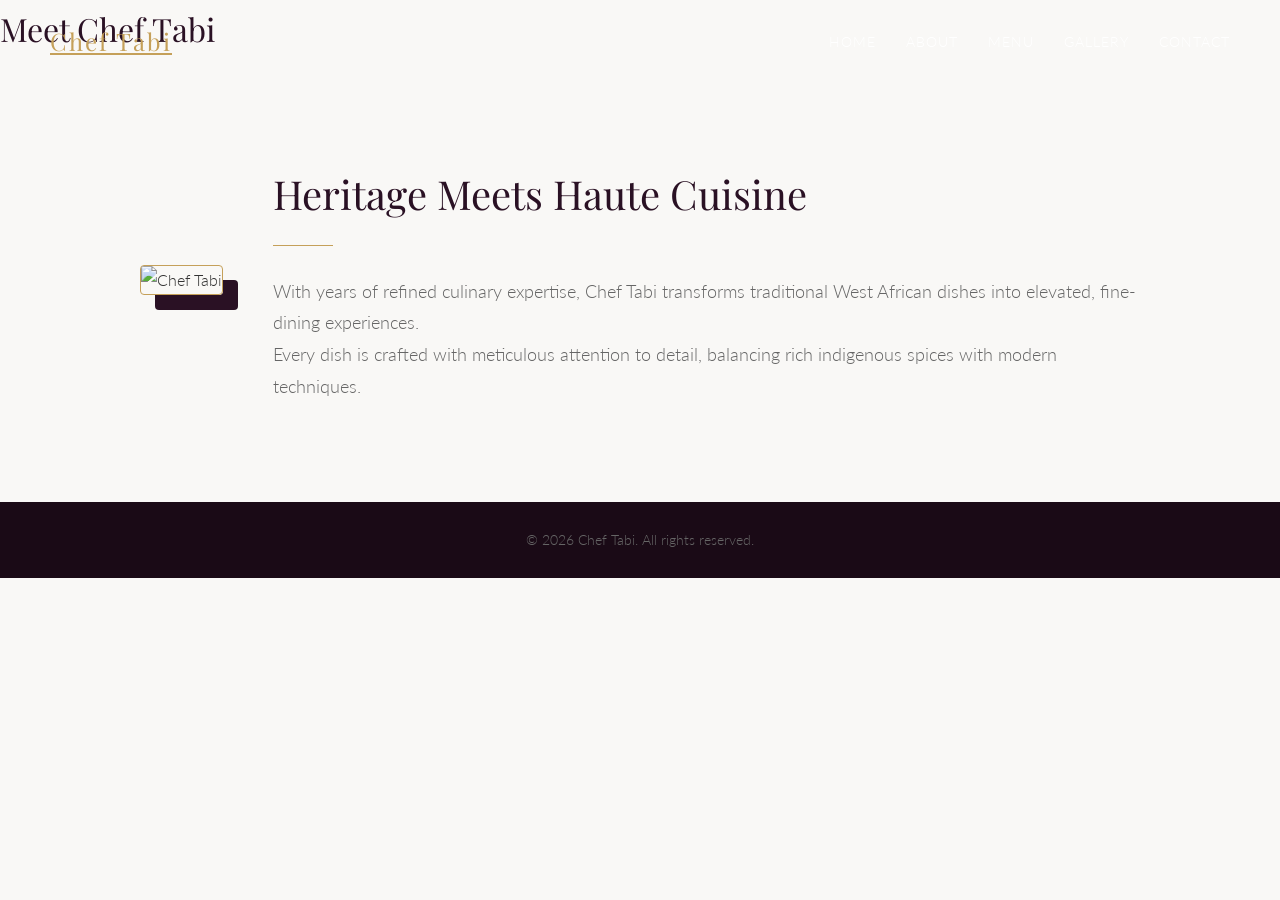
==== about.html @ 267b25b7 "Add about.html with Chef Tabi's information" ====
<!DOCTYPE html>
<html lang="en">
<head>
    <meta charset="UTF-8">
    <meta name="viewport" content="width=device-width, initial-scale=1.0">
    <title>About | Chef Tabi</title>
    <link rel="stylesheet" href="style.css">
    <link href="https://fonts.googleapis.com/css2?family=Lato:wght@300;400&family=Playfair+Display:wght@400;600&display=swap" rel="stylesheet">
</head>
<body>
    <header class="navbar">
        <a href="index.html" class="nav-brand">Chef Tabi</a>
        <ul class="nav-links">
            <li><a href="index.html" class="nav-link">Home</a></li>
            <li><a href="about.html" class="nav-link active">About</a></li>
            <li><a href="menu.html" class="nav-link">Menu</a></li>
            <li><a href="gallery.html" class="nav-link">Gallery</a></li>
            <li><a href="contact.html" class="nav-link">Contact</a></li>
        </ul>
    </header>

    <div class="page-banner">
        <h1>Meet Chef Tabi</h1>
    </div>

    <main>
        <section>
            <div class="about-container">
                <div>
                    <img src="images/profile.jpg" alt="Chef Tabi" class="profile-img">
                </div>
                <div class="about-text">
                    <h2>Heritage Meets Haute Cuisine</h2>
                    <div class="divider" style="margin-left: 0;"></div>
                    <p>With years of refined culinary expertise, Chef Tabi transforms traditional West African dishes into elevated, fine-dining experiences.</p>
                    <p>Every dish is crafted with meticulous attention to detail, balancing rich indigenous spices with modern techniques.</p>
                </div>
            </div>
        </section>
    </main>

    <footer>
        <p>&copy; 2026 Chef Tabi. All rights reserved.</p>
    </footer>
</body>
</html>
---- style.css ----
/* Color Palette & Variables */
:root {
    --purple-dark: #2A1124;
    --purple-light: #4A2341; 
    --gold: #C5A059; 
    --bg-light: #F9F8F6;
    --text-main: #333333;
    --text-muted: #666666;
}

* {
    margin: 0;
    padding: 0;
    box-sizing: border-box;
}

html {
    scroll-behavior: smooth;
}

body {
    font-family: 'Lato', sans-serif;
    line-height: 1.8;
    color: var(--text-main);
    background-color: var(--bg-light);
    font-weight: 300;
}

h1, h2, h3 {
    font-family: 'Playfair Display', serif;
    font-weight: 400;
    color: var(--purple-dark);
}

/* Sticky Navbar */
.navbar {
    position: fixed;
    top: 0;
    left: 0;
    width: 100%;
    display: flex;
    justify-content: space-between;
    align-items: center;
    padding: 20px 50px;
    z-index: 1000;
    transition: all 0.4s ease;
}

.navbar.scrolled {
    background-color: rgba(42, 17, 36, 0.95);
    backdrop-filter: blur(10px);
    padding: 15px 50px;
    box-shadow: 0 4px 20px rgba(0, 0, 0, 0.2);
}

.nav-brand {
    font-family: 'Playfair Display', serif;
    font-size: 1.5rem;
    color: var(--gold);
    letter-spacing: 2px;
}

.nav-links {
    display: flex;
    list-style: none;
    gap: 30px;
}

.nav-link {
    color: #ffffff;
    text-decoration: none;
    font-size: 0.9rem;
    letter-spacing: 1px;
    text-transform: uppercase;
    transition: color 0.3s ease;
}

.nav-link:hover {
    color: var(--gold);
}

.nav-toggle {
    display: none;
    background: none;
    border: none;
    color: var(--gold);
    font-size: 1.5rem;
    cursor: pointer;
}

/* Hero Section */
.hero {
    background: linear-gradient(rgba(42, 17, 36, 0.75), rgba(42, 17, 36, 0.75)), url('images/hero-bg.jpg') center/cover;
    height: 85vh;
    display: flex;
    align-items: center;
    justify-content: center;
    text-align: center;
    color: #ffffff;
    border-bottom: 4px solid var(--gold);
    padding: 0 20px;
    margin-top: 0;
}

.hero h1 {
    font-size: 3.5rem;
    margin-bottom: 10px;
    letter-spacing: 4px;
    color: #ffffff;
}

.hero .subtitle {
    font-size: 1rem;
    margin-bottom: 30px;
    letter-spacing: 2px;
    text-transform: uppercase;
    color: var(--gold);
}

/* Buttons */
.btn {
    display: inline-block;
    padding: 12px 35px;
    background-color: transparent;
    color: var(--gold);
    text-decoration: none;
    border: 1px solid var(--gold);
    text-transform: uppercase;
    letter-spacing: 1px;
    font-size: 0.85rem;
    transition: all 0.4s ease;
}

.btn:hover {
    background-color: var(--gold);
    color: var(--purple-dark);
}

/* Sections */
section {
    padding: 100px 20px;
    text-align: center;
}

section h2 {
    font-size: 2.5rem;
    margin-bottom: 15px;
}

.divider {
    height: 1px;
    width: 60px;
    background-color: var(--gold);
    margin: 0 auto 30px auto;
}

.section-hint {
    font-size: 0.9rem;
    color: var(--text-muted);
    font-style: italic;
    margin-bottom: 30px;
}

/* About Section */
.about {
    background-color: #ffffff;
}

.about-container {
    max-width: 1000px;
    margin: 0 auto;
    display: flex;
    align-items: center;
    gap: 50px;
    text-align: left;
    flex-wrap: wrap;
}

.profile-frame {
    flex: 1 1 350px;
}

.profile-img {
    width: 100%;
    max-width: 400px;
    border-radius: 4px;
    border: 1px solid var(--gold);
    box-shadow: 15px 15px 0px var(--purple-dark);
    display: block;
    margin: 0 auto;
}

.about-text {
    flex: 1 1 400px;
}

.about-text h3 {
    font-size: 1.8rem;
    margin-bottom: 20px;
    color: var(--purple-dark);
}

.about-text p {
    font-size: 1.1rem;
    color: var(--text-muted);
}

/* Gallery Grid & Cards */
.grid {
    display: flex;
    flex-wrap: wrap;
    justify-content: center;
    gap: 30px;
    max-width: 1100px;
    margin: 0 auto;
}

.card {
    background: #ffffff;
    width: 320px;
    cursor: pointer;
    transition: transform 0.4s ease, box-shadow 0.4s ease;
    border: 1px solid #eaeaea;
    overflow: hidden;
}

.card:hover {
    transform: translateY(-8px);
    box-shadow: 0 15px 30px rgba(42, 17, 36, 0.15);
}

.card-img-wrapper {
    position: relative;
    overflow: hidden;
    height: 220px;
}

.card-img-wrapper img {
    width: 100%;
    height: 100%;
    object-fit: cover;
    border-bottom: 2px solid var(--gold);
    transition: transform 0.5s ease;
}

.card:hover .card-img-wrapper img {
    transform: scale(1.08);
}

.card-img-wrapper .overlay {
    position: absolute;
    top: 0;
    left: 0;
    width: 100%;
    height: 100%;
    background: rgba(42, 17, 36, 0.6);
    display: flex;
    align-items: center;
    justify-content: center;
    color: var(--gold);
    font-size: 1.8rem;
    opacity: 0;
    transition: opacity 0.4s ease;
}

.card:hover .card-img-wrapper .overlay {
    opacity: 1;
}

.card h3 {
    padding: 20px;
    font-size: 1.15rem;
    line-height: 1.4;
}

/* Modal Lightbox */
.modal {
    display: none;
    position: fixed;
    z-index: 2000;
    left: 0;
    top: 0;
    width: 100%;
    height: 100%;
    background-color: rgba(10, 5, 9, 0.9);
    backdrop-filter: blur(8px);
    align-items: center;
    justify-content: center;
    opacity: 0;
    transition: opacity 0.3s ease;
}

.modal.active {
    display: flex;
    opacity: 1;
}

.modal-content {
    background-color: var(--purple-dark);
    color: #ffffff;
    padding: 30px;
    border: 1px solid var(--gold);
    max-width: 500px;
    width: 90%;
    text-align: center;
    border-radius: 4px;
    position: relative;
}

.modal-content img {
    width: 100%;
    height: 250px;
    object-fit: cover;
    border-bottom: 2px solid var(--gold);
    margin-bottom: 20px;
}

.modal-content h3 {
    color: var(--gold);
    margin-bottom: 10px;
    font-size: 1.5rem;
}

.modal-content p {
    color: #d1d1d1;
    font-size: 0.95rem;
}

.modal-close {
    position: absolute;
    top: 15px;
    right: 20px;
    color: var(--gold);
    font-size: 2rem;
    cursor: pointer;
}

/* Contact Section */
.contact {
    background-color: var(--purple-dark);
    color: #ffffff;
}

.contact h2 { color: var(--gold); }
.contact p { color: #e0e0e0; margin-bottom: 10px; }
.contact .contact-info {
    font-size: 1.2rem;
    font-family: 'Playfair Display', serif;
    margin-top: 20px;
    color: var(--gold);
}

.contact-actions { margin: 30px 0 20px 0; }
.whatsapp-btn { display: inline-flex; align-items: center; gap: 10px; }

.social-links {
    margin-top: 35px;
    display: flex;
    justify-content: center;
    gap: 18px;
}

.social-links a {
    display: flex;
    align-items: center;
    justify-content: center;
    width: 44px;
    height: 44px;
    border-radius: 50%;
    border: 1px solid var(--gold);
    color: var(--gold);
    font-size: 1.2rem;
    text-decoration: none;
    transition: all 0.3s ease;
}

.social-links a:hover {
    background-color: var(--gold);
    color: var(--purple-dark);
    transform: translateY(-4px);
}

footer {
    text-align: center;
    padding: 25px;
    background-color: #1a0a16;
    color: var(--text-muted);
    font-size: 0.9rem;
}

/* Scroll Animations CSS */
.reveal, .reveal-left, .reveal-right, .reveal-card {
    opacity: 0;
    transition: all 0.8s ease-out;
}

.reveal { transform: translateY(40px); }
.reveal-left { transform: translateX(-50px); }
.reveal-right { transform: translateX(50px); }
.reveal-card { transform: translateY(30px); }

.reveal.active, .reveal-left.active, .reveal-right.active, .reveal-card.active {
    opacity: 1;
    transform: translate(0);
}

/* Mobile Responsive Adjustments */
@media (max-width: 768px) {
    .navbar { padding: 15px 25px; }
    .nav-toggle { display: block; }
    .nav-links {
        position: absolute;
        top: 100%;
        left: 0;
        width: 100%;
        background-color: var(--purple-dark);
        flex-direction: column;
        padding: 20px 0;
        text-align: center;
        display: none;
        border-top: 1px solid var(--purple-light);
    }
    .nav-links.active { display: flex; }
    .hero h1 { font-size: 2.5rem; }
    .about-container { flex-direction: column; text-align: center; }
}
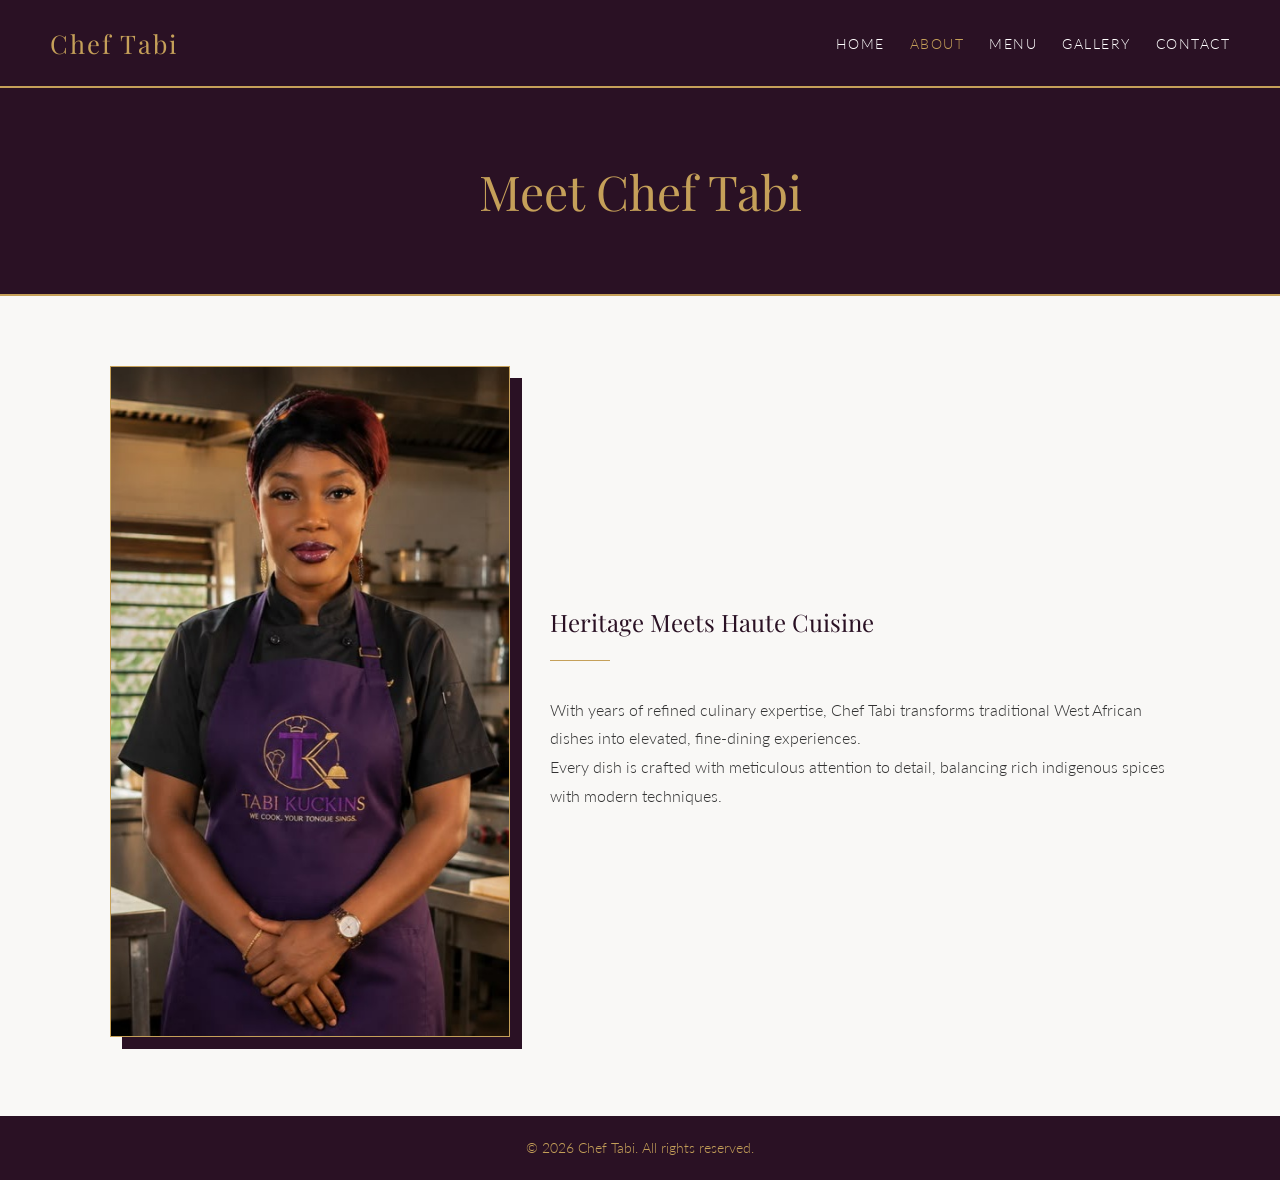
==== commit 5f734b2f: "Update profile image source in about.html" ====
--- a/about.html
+++ b/about.html
@@ -27,7 +27,7 @@
         <section>
             <div class="about-container">
                 <div>
-                    <img src="images/profile.jpg" alt="Chef Tabi" class="profile-img">
+                    <img src="profile.jpg" alt="Chef Tabi" class="profile-img">
                 </div>
                 <div class="about-text">
                     <h2>Heritage Meets Haute Cuisine</h2>
--- a/style.css
+++ b/style.css
@@ -14,16 +14,15 @@
     box-sizing: border-box;
 }
 
-html {
-    scroll-behavior: smooth;
-}
-
 body {
     font-family: 'Lato', sans-serif;
     line-height: 1.8;
     color: var(--text-main);
     background-color: var(--bg-light);
     font-weight: 300;
+    display: flex;
+    flex-direction: column;
+    min-height: 100vh;
 }
 
 h1, h2, h3 {
@@ -32,89 +31,99 @@
     color: var(--purple-dark);
 }
 
-/* Sticky Navbar */
+/* Header & Navigation */
 .navbar {
-    position: fixed;
-    top: 0;
-    left: 0;
-    width: 100%;
+    background-color: var(--purple-dark);
     display: flex;
     justify-content: space-between;
     align-items: center;
     padding: 20px 50px;
-    z-index: 1000;
-    transition: all 0.4s ease;
-}
-
-.navbar.scrolled {
-    background-color: rgba(42, 17, 36, 0.95);
-    backdrop-filter: blur(10px);
-    padding: 15px 50px;
-    box-shadow: 0 4px 20px rgba(0, 0, 0, 0.2);
+    border-bottom: 2px solid var(--gold);
 }
 
 .nav-brand {
     font-family: 'Playfair Display', serif;
-    font-size: 1.5rem;
-    color: var(--gold);
+    font-size: 1.6rem;
+    color: var(--gold);
+    text-decoration: none;
     letter-spacing: 2px;
 }
 
 .nav-links {
     display: flex;
     list-style: none;
-    gap: 30px;
+    gap: 25px;
 }
 
 .nav-link {
     color: #ffffff;
     text-decoration: none;
-    font-size: 0.9rem;
-    letter-spacing: 1px;
+    font-size: 0.85rem;
+    letter-spacing: 1.5px;
     text-transform: uppercase;
     transition: color 0.3s ease;
 }
 
-.nav-link:hover {
-    color: var(--gold);
-}
-
-.nav-toggle {
-    display: none;
-    background: none;
-    border: none;
-    color: var(--gold);
-    font-size: 1.5rem;
-    cursor: pointer;
-}
-
-/* Hero Section */
+.nav-link:hover, .nav-link.active {
+    color: var(--gold);
+}
+
+/* Hero Section (Home Page) */
 .hero {
-    background: linear-gradient(rgba(42, 17, 36, 0.75), rgba(42, 17, 36, 0.75)), url('images/hero-bg.jpg') center/cover;
-    height: 85vh;
-    display: flex;
-    align-items: center;
-    justify-content: center;
-    text-align: center;
-    color: #ffffff;
-    border-bottom: 4px solid var(--gold);
+    background: linear-gradient(rgba(42, 17, 36, 0.75), rgba(42, 17, 36, 0.75)), url('hero-bg.jpg') center/cover;
+    height: 75vh;
+    display: flex;
+    align-items: center;
+    justify-content: center;
+    text-align: center;
+    color: #ffffff;
     padding: 0 20px;
-    margin-top: 0;
 }
 
 .hero h1 {
     font-size: 3.5rem;
-    margin-bottom: 10px;
+    color: #ffffff;
     letter-spacing: 4px;
-    color: #ffffff;
 }
 
 .hero .subtitle {
     font-size: 1rem;
-    margin-bottom: 30px;
     letter-spacing: 2px;
     text-transform: uppercase;
     color: var(--gold);
+    margin: 15px 0 30px;
+}
+
+/* Page Header Banner (For Inner Pages) */
+.page-banner {
+    background-color: var(--purple-dark);
+    padding: 60px 20px;
+    text-align: center;
+    color: #ffffff;
+    border-bottom: 2px solid var(--gold);
+}
+
+.page-banner h1 {
+    color: var(--gold);
+    font-size: 3rem;
+}
+
+/* Main Content & Sections */
+main {
+    flex: 1;
+}
+
+section {
+    padding: 70px 20px;
+    max-width: 1100px;
+    margin: 0 auto;
+}
+
+.divider {
+    height: 1px;
+    width: 60px;
+    background-color: var(--gold);
+    margin: 15px auto 35px auto;
 }
 
 /* Buttons */
@@ -136,291 +145,106 @@
     color: var(--purple-dark);
 }
 
-/* Sections */
-section {
-    padding: 100px 20px;
-    text-align: center;
-}
-
-section h2 {
-    font-size: 2.5rem;
-    margin-bottom: 15px;
-}
-
-.divider {
-    height: 1px;
-    width: 60px;
-    background-color: var(--gold);
-    margin: 0 auto 30px auto;
-}
-
-.section-hint {
-    font-size: 0.9rem;
+/* Grid & Cards */
+.grid {
+    display: flex;
+    flex-wrap: wrap;
+    justify-content: center;
+    gap: 30px;
+}
+
+.card {
+    background: #ffffff;
+    width: 320px;
+    border: 1px solid #eaeaea;
+    overflow: hidden;
+    text-align: center;
+}
+
+.card img {
+    width: 100%;
+    height: 220px;
+    object-fit: cover;
+    border-bottom: 2px solid var(--gold);
+}
+
+.card-content {
+    padding: 20px;
+}
+
+.card h3 {
+    font-size: 1.2rem;
+    margin-bottom: 10px;
+}
+
+.card p {
+    font-size: 0.95rem;
     color: var(--text-muted);
-    font-style: italic;
-    margin-bottom: 30px;
-}
-
-/* About Section */
-.about {
-    background-color: #ffffff;
-}
-
+}
+
+/* About Layout */
 .about-container {
-    max-width: 1000px;
-    margin: 0 auto;
-    display: flex;
-    align-items: center;
-    gap: 50px;
-    text-align: left;
+    display: flex;
+    align-items: center;
+    gap: 40px;
     flex-wrap: wrap;
-}
-
-.profile-frame {
-    flex: 1 1 350px;
 }
 
 .profile-img {
     width: 100%;
     max-width: 400px;
-    border-radius: 4px;
     border: 1px solid var(--gold);
-    box-shadow: 15px 15px 0px var(--purple-dark);
-    display: block;
-    margin: 0 auto;
+    box-shadow: 12px 12px 0px var(--purple-dark);
 }
 
 .about-text {
     flex: 1 1 400px;
 }
 
-.about-text h3 {
-    font-size: 1.8rem;
-    margin-bottom: 20px;
-    color: var(--purple-dark);
-}
-
-.about-text p {
-    font-size: 1.1rem;
-    color: var(--text-muted);
-}
-
-/* Gallery Grid & Cards */
-.grid {
-    display: flex;
-    flex-wrap: wrap;
-    justify-content: center;
-    gap: 30px;
-    max-width: 1100px;
+/* Contact Details & WhatsApp */
+.contact-box {
+    text-align: center;
+    background-color: #ffffff;
+    padding: 40px;
+    border: 1px solid #eaeaea;
+    max-width: 600px;
     margin: 0 auto;
 }
 
-.card {
-    background: #ffffff;
-    width: 320px;
-    cursor: pointer;
-    transition: transform 0.4s ease, box-shadow 0.4s ease;
-    border: 1px solid #eaeaea;
-    overflow: hidden;
-}
-
-.card:hover {
-    transform: translateY(-8px);
-    box-shadow: 0 15px 30px rgba(42, 17, 36, 0.15);
-}
-
-.card-img-wrapper {
-    position: relative;
-    overflow: hidden;
-    height: 220px;
-}
-
-.card-img-wrapper img {
-    width: 100%;
-    height: 100%;
-    object-fit: cover;
-    border-bottom: 2px solid var(--gold);
-    transition: transform 0.5s ease;
-}
-
-.card:hover .card-img-wrapper img {
-    transform: scale(1.08);
-}
-
-.card-img-wrapper .overlay {
-    position: absolute;
-    top: 0;
-    left: 0;
-    width: 100%;
-    height: 100%;
-    background: rgba(42, 17, 36, 0.6);
-    display: flex;
-    align-items: center;
-    justify-content: center;
-    color: var(--gold);
-    font-size: 1.8rem;
-    opacity: 0;
-    transition: opacity 0.4s ease;
-}
-
-.card:hover .card-img-wrapper .overlay {
-    opacity: 1;
-}
-
-.card h3 {
-    padding: 20px;
-    font-size: 1.15rem;
-    line-height: 1.4;
-}
-
-/* Modal Lightbox */
-.modal {
-    display: none;
-    position: fixed;
-    z-index: 2000;
-    left: 0;
-    top: 0;
-    width: 100%;
-    height: 100%;
-    background-color: rgba(10, 5, 9, 0.9);
-    backdrop-filter: blur(8px);
-    align-items: center;
-    justify-content: center;
-    opacity: 0;
-    transition: opacity 0.3s ease;
-}
-
-.modal.active {
-    display: flex;
-    opacity: 1;
-}
-
-.modal-content {
-    background-color: var(--purple-dark);
-    color: #ffffff;
-    padding: 30px;
-    border: 1px solid var(--gold);
-    max-width: 500px;
-    width: 90%;
-    text-align: center;
-    border-radius: 4px;
-    position: relative;
-}
-
-.modal-content img {
-    width: 100%;
-    height: 250px;
-    object-fit: cover;
-    border-bottom: 2px solid var(--gold);
-    margin-bottom: 20px;
-}
-
-.modal-content h3 {
-    color: var(--gold);
-    margin-bottom: 10px;
-    font-size: 1.5rem;
-}
-
-.modal-content p {
-    color: #d1d1d1;
-    font-size: 0.95rem;
-}
-
-.modal-close {
-    position: absolute;
-    top: 15px;
-    right: 20px;
-    color: var(--gold);
-    font-size: 2rem;
-    cursor: pointer;
-}
-
-/* Contact Section */
-.contact {
-    background-color: var(--purple-dark);
-    color: #ffffff;
-}
-
-.contact h2 { color: var(--gold); }
-.contact p { color: #e0e0e0; margin-bottom: 10px; }
-.contact .contact-info {
-    font-size: 1.2rem;
-    font-family: 'Playfair Display', serif;
-    margin-top: 20px;
-    color: var(--gold);
-}
-
-.contact-actions { margin: 30px 0 20px 0; }
-.whatsapp-btn { display: inline-flex; align-items: center; gap: 10px; }
+.whatsapp-btn {
+    margin: 25px 0;
+}
 
 .social-links {
-    margin-top: 35px;
-    display: flex;
-    justify-content: center;
-    gap: 18px;
+    margin-top: 25px;
+    display: flex;
+    justify-content: center;
+    gap: 15px;
 }
 
 .social-links a {
     display: flex;
     align-items: center;
     justify-content: center;
-    width: 44px;
-    height: 44px;
+    width: 40px;
+    height: 40px;
     border-radius: 50%;
     border: 1px solid var(--gold);
-    color: var(--gold);
-    font-size: 1.2rem;
-    text-decoration: none;
-    transition: all 0.3s ease;
-}
-
-.social-links a:hover {
-    background-color: var(--gold);
     color: var(--purple-dark);
-    transform: translateY(-4px);
-}
-
+    text-decoration: none;
+}
+
+/* Footer */
 footer {
     text-align: center;
-    padding: 25px;
-    background-color: #1a0a16;
-    color: var(--text-muted);
-    font-size: 0.9rem;
-}
-
-/* Scroll Animations CSS */
-.reveal, .reveal-left, .reveal-right, .reveal-card {
-    opacity: 0;
-    transition: all 0.8s ease-out;
-}
-
-.reveal { transform: translateY(40px); }
-.reveal-left { transform: translateX(-50px); }
-.reveal-right { transform: translateX(50px); }
-.reveal-card { transform: translateY(30px); }
-
-.reveal.active, .reveal-left.active, .reveal-right.active, .reveal-card.active {
-    opacity: 1;
-    transform: translate(0);
-}
-
-/* Mobile Responsive Adjustments */
+    padding: 20px;
+    background-color: var(--purple-dark);
+    color: var(--gold);
+    font-size: 0.85rem;
+}
+
 @media (max-width: 768px) {
-    .navbar { padding: 15px 25px; }
-    .nav-toggle { display: block; }
-    .nav-links {
-        position: absolute;
-        top: 100%;
-        left: 0;
-        width: 100%;
-        background-color: var(--purple-dark);
-        flex-direction: column;
-        padding: 20px 0;
-        text-align: center;
-        display: none;
-        border-top: 1px solid var(--purple-light);
-    }
-    .nav-links.active { display: flex; }
+    .navbar { flex-direction: column; gap: 15px; padding: 20px; }
+    .nav-links { flex-wrap: wrap; justify-content: center; gap: 15px; }
     .hero h1 { font-size: 2.5rem; }
-    .about-container { flex-direction: column; text-align: center; }
-}
+}
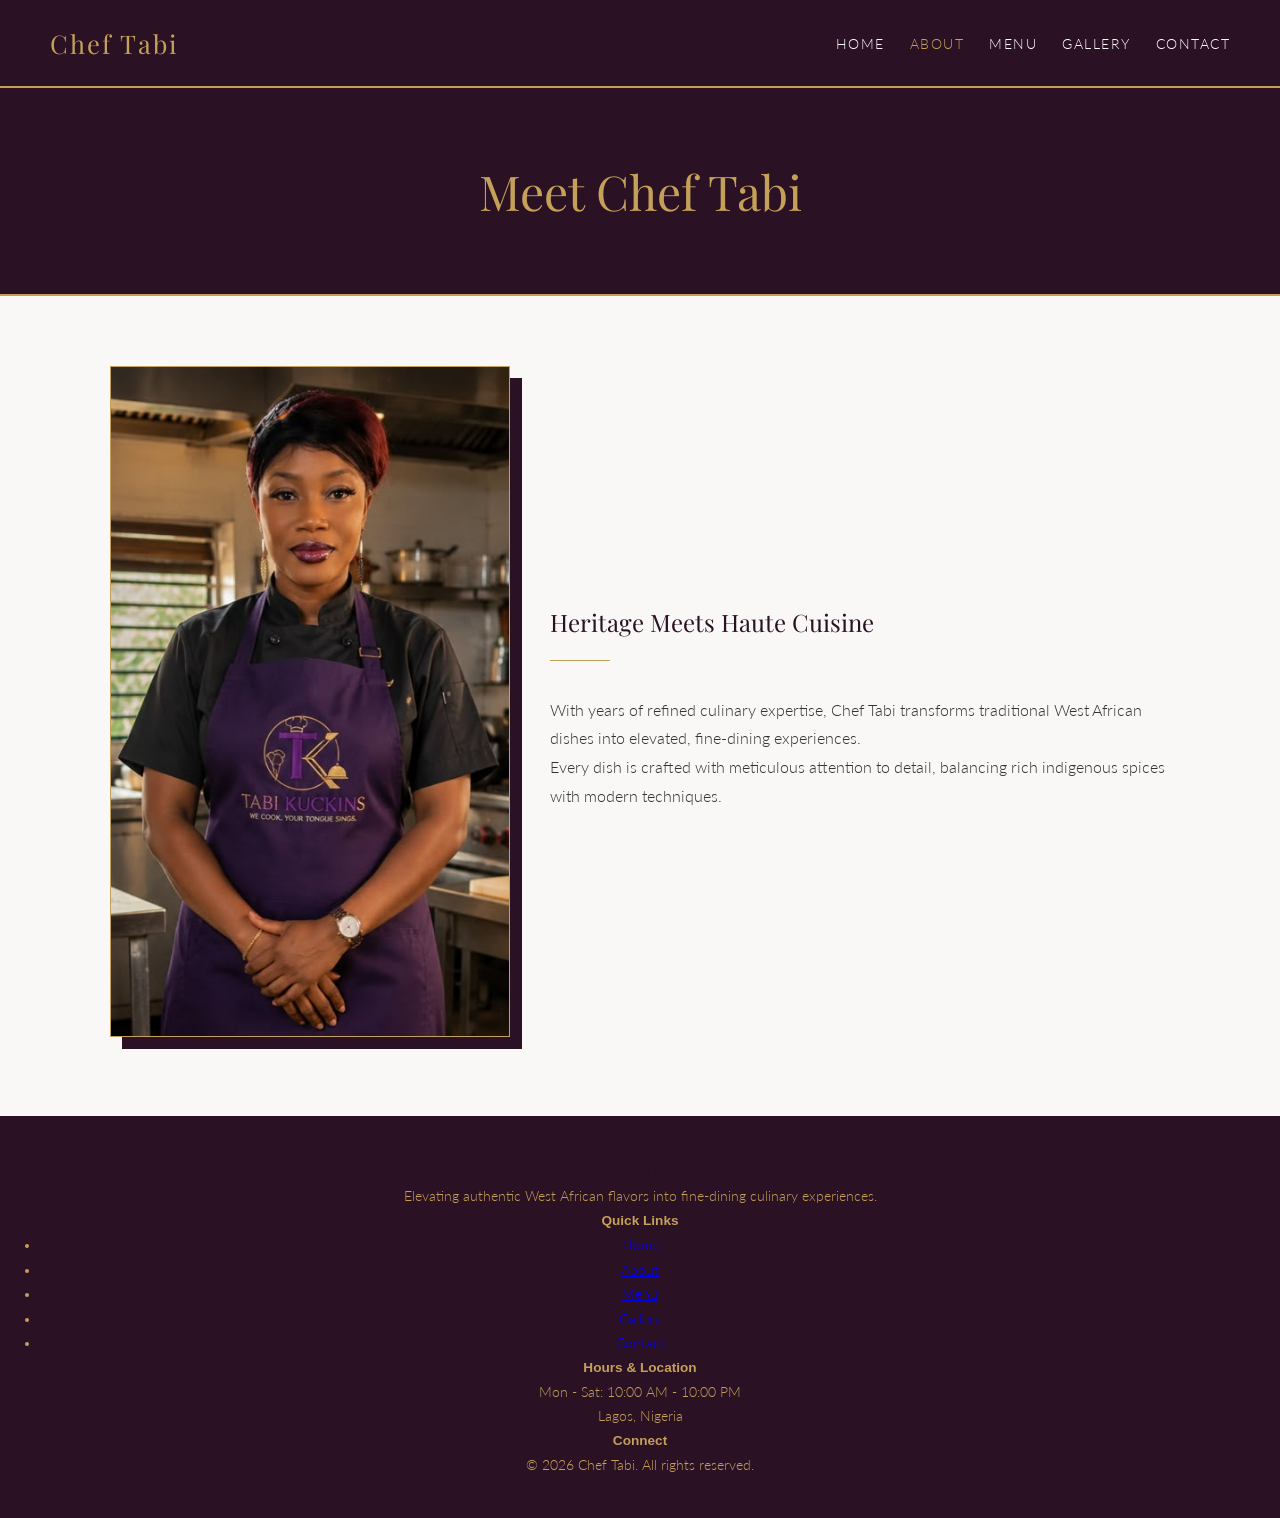
==== commit d4d66d0e: "Add footer section with restaurant details and links" ====
--- a/about.html
+++ b/about.html
@@ -40,7 +40,41 @@
     </main>
 
     <footer>
+     <footer>
+    <div class="footer-container">
+        <div class="footer-col">
+            <h3>Chef Tabi</h3>
+            <p>Elevating authentic West African flavors into fine-dining culinary experiences.</p>
+        </div>
+        <div class="footer-col">
+            <h4>Quick Links</h4>
+            <ul>
+                <li><a href="index.html">Home</a></li>
+                <li><a href="about.html">About</a></li>
+                <li><a href="menu.html">Menu</a></li>
+                <li><a href="gallery.html">Gallery</a></li>
+                <li><a href="contact.html">Contact</a></li>
+            </ul>
+        </div>
+        <div class="footer-col">
+            <h4>Hours & Location</h4>
+            <p>Mon - Sat: 10:00 AM - 10:00 PM</p>
+            <p>Lagos, Nigeria</p>
+        </div>
+        <div class="footer-col">
+            <h4>Connect</h4>
+            <div class="footer-socials">
+                <a href="https://instagram.com" target="_blank"><i class="fa-brands fa-instagram"></i></a>
+                <a href="https://facebook.com" target="_blank"><i class="fa-brands fa-facebook-f"></i></a>
+                <a href="https://wa.me/2341234567890" target="_blank"><i class="fa-brands fa-whatsapp"></i></a>
+            </div>
+        </div>
+    </div>
+    <div class="footer-bottom">
         <p>&copy; 2026 Chef Tabi. All rights reserved.</p>
+    </div>
+</footer>
+
     </footer>
 </body>
 </html>
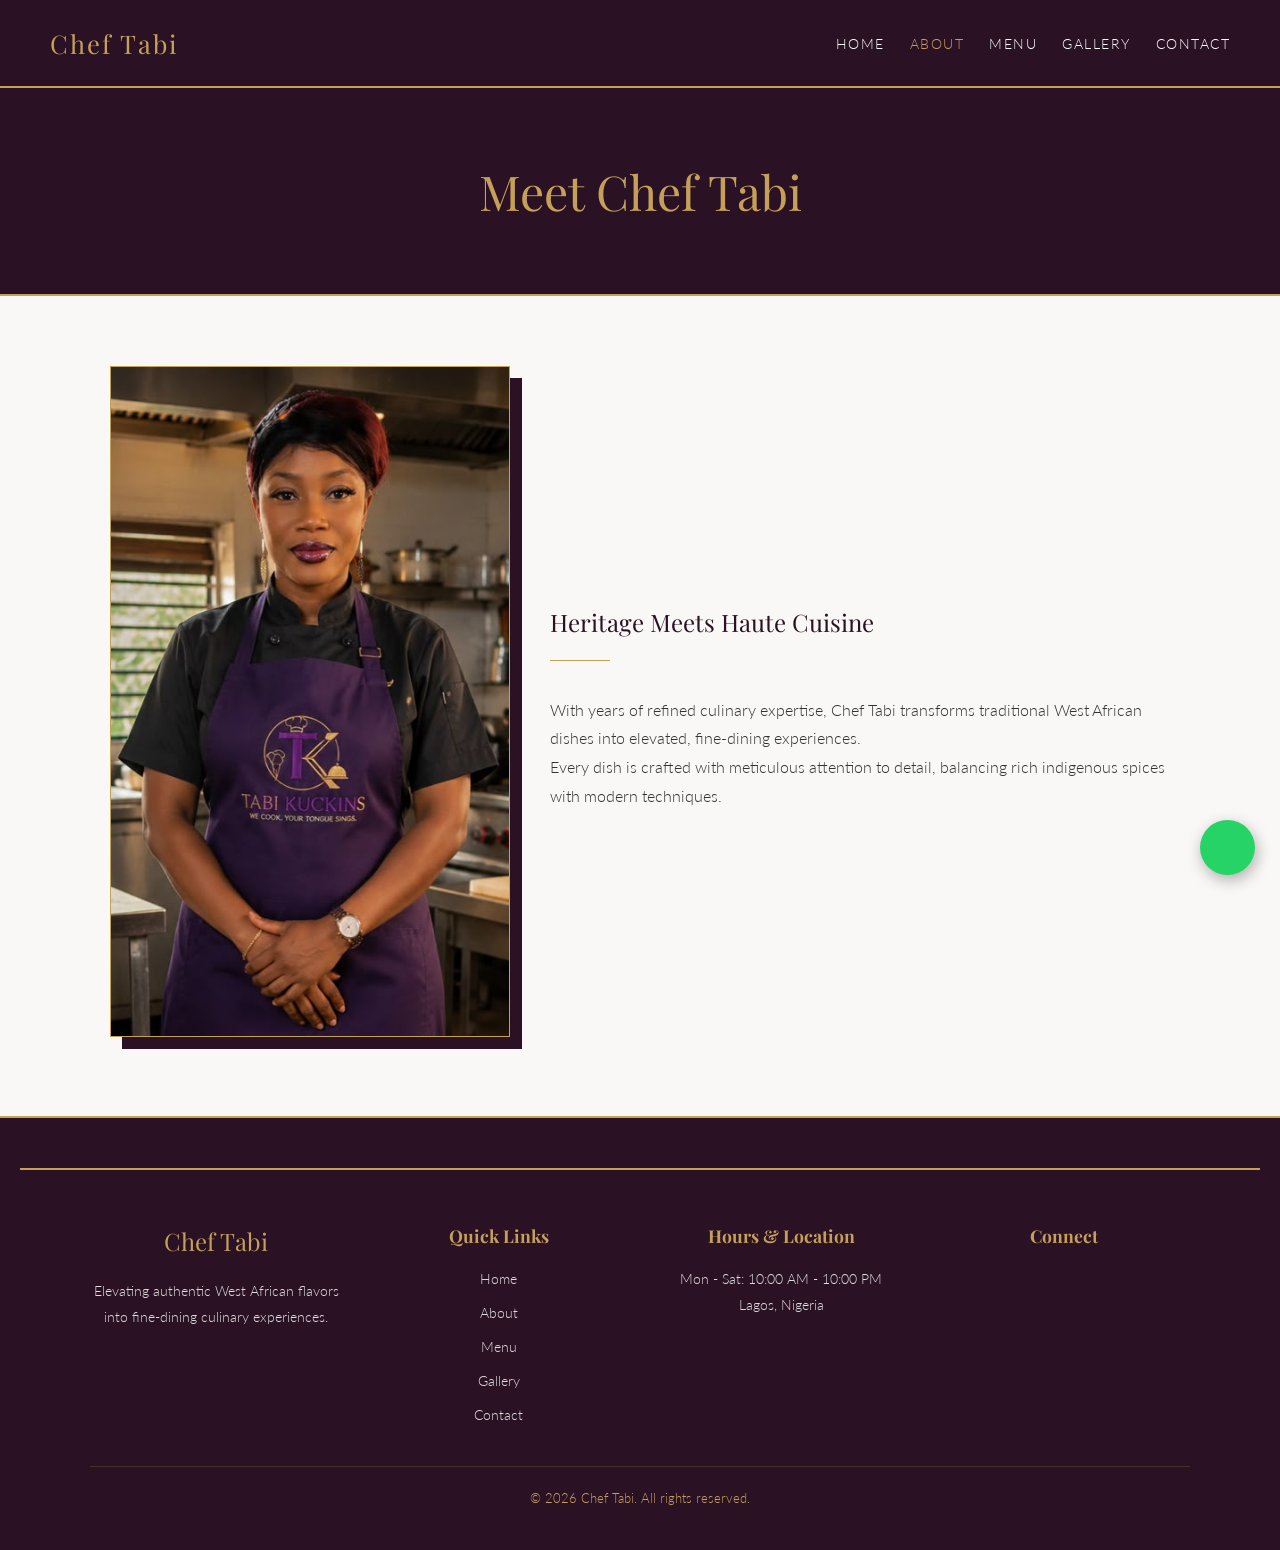
==== commit ec41ea8f: "Add favicon link to about.html Added a favicon link to the about page." ====
--- a/about.html
+++ b/about.html
@@ -1,12 +1,18 @@
 <!DOCTYPE html>
 <html lang="en">
 <head>
+    <link rel="icon" type="svg+xml" href="data:image/svg+xml,<svg xmlns='http://www.w3.org/2000/svg' viewBox='0 0 100 100'><text y='.9em' font-size='90'>🍳</text></svg>">
+
     <meta charset="UTF-8">
     <meta name="viewport" content="width=device-width, initial-scale=1.0">
     <title>About | Chef Tabi</title>
     <link rel="stylesheet" href="style.css">
     <link href="https://fonts.googleapis.com/css2?family=Lato:wght@300;400&family=Playfair+Display:wght@400;600&display=swap" rel="stylesheet">
 </head>
+    <a href="https://wa.me/2348069468347?text=Hello%20Chef%20Tabi,%20I%20would%20like%20to%20make%20an%20inquiry." class="floating-whatsapp" target="_blank" aria-label="Chat on WhatsApp">
+    <i class="fa-brands fa-whatsapp"></i>
+</a>
+
 <body>
     <header class="navbar">
         <a href="index.html" class="nav-brand">Chef Tabi</a>
--- a/style.css
+++ b/style.css
@@ -248,3 +248,110 @@
     .nav-links { flex-wrap: wrap; justify-content: center; gap: 15px; }
     .hero h1 { font-size: 2.5rem; }
 }
+/* Enhanced Footer Styling */
+footer {
+    background-color: var(--purple-dark);
+    color: #ffffff;
+    padding: 50px 20px 20px;
+    margin-top: auto;
+    border-top: 2px solid var(--gold);
+}
+
+.footer-container {
+    max-width: 1100px;
+    margin: 0 auto;
+    display: flex;
+    flex-wrap: wrap;
+    justify-content: space-between;
+    gap: 30px;
+    padding-bottom: 30px;
+    border-bottom: 1px solid rgba(197, 160, 89, 0.2);
+}
+
+.footer-col {
+    flex: 1 1 200px;
+}
+
+.footer-col h3 {
+    color: var(--gold);
+    font-size: 1.5rem;
+    margin-bottom: 15px;
+}
+
+.footer-col h4 {
+    color: var(--gold);
+    font-size: 1.1rem;
+    margin-bottom: 15px;
+    font-family: 'Playfair Display', serif;
+}
+
+.footer-col p {
+    font-size: 0.9rem;
+    color: #dddddd;
+}
+
+.footer-col ul {
+    list-style: none;
+}
+
+.footer-col ul li {
+    margin-bottom: 8px;
+}
+
+.footer-col ul li a {
+    color: #dddddd;
+    text-decoration: none;
+    font-size: 0.9rem;
+    transition: color 0.3s ease;
+}
+
+.footer-col ul li a:hover {
+    color: var(--gold);
+}
+
+.footer-socials {
+    display: flex;
+    gap: 15px;
+}
+
+.footer-socials a {
+    color: var(--gold);
+    font-size: 1.2rem;
+    transition: transform 0.3s ease;
+}
+
+.footer-socials a:hover {
+    transform: translateY(-3px);
+}
+
+.footer-bottom {
+    text-align: center;
+    padding-top: 20px;
+    font-size: 0.8rem;
+    color: var(--gold);
+}
+
+/* Floating WhatsApp Button */
+.floating-whatsapp {
+    position: fixed;
+    bottom: 25px;
+    right: 25px;
+    background-color: #25D366;
+    color: #ffffff;
+    width: 55px;
+    height: 55px;
+    border-radius: 50%;
+    display: flex;
+    align-items: center;
+    justify-content: center;
+    font-size: 28px;
+    box-shadow: 2px 5px 15px rgba(0,0,0,0.3);
+    z-index: 1000;
+    text-decoration: none;
+    transition: transform 0.3s ease, box-shadow 0.3s ease;
+}
+
+.floating-whatsapp:hover {
+    transform: scale(1.1);
+    box-shadow: 2px 8px 20px rgba(0,0,0,0.4);
+}
